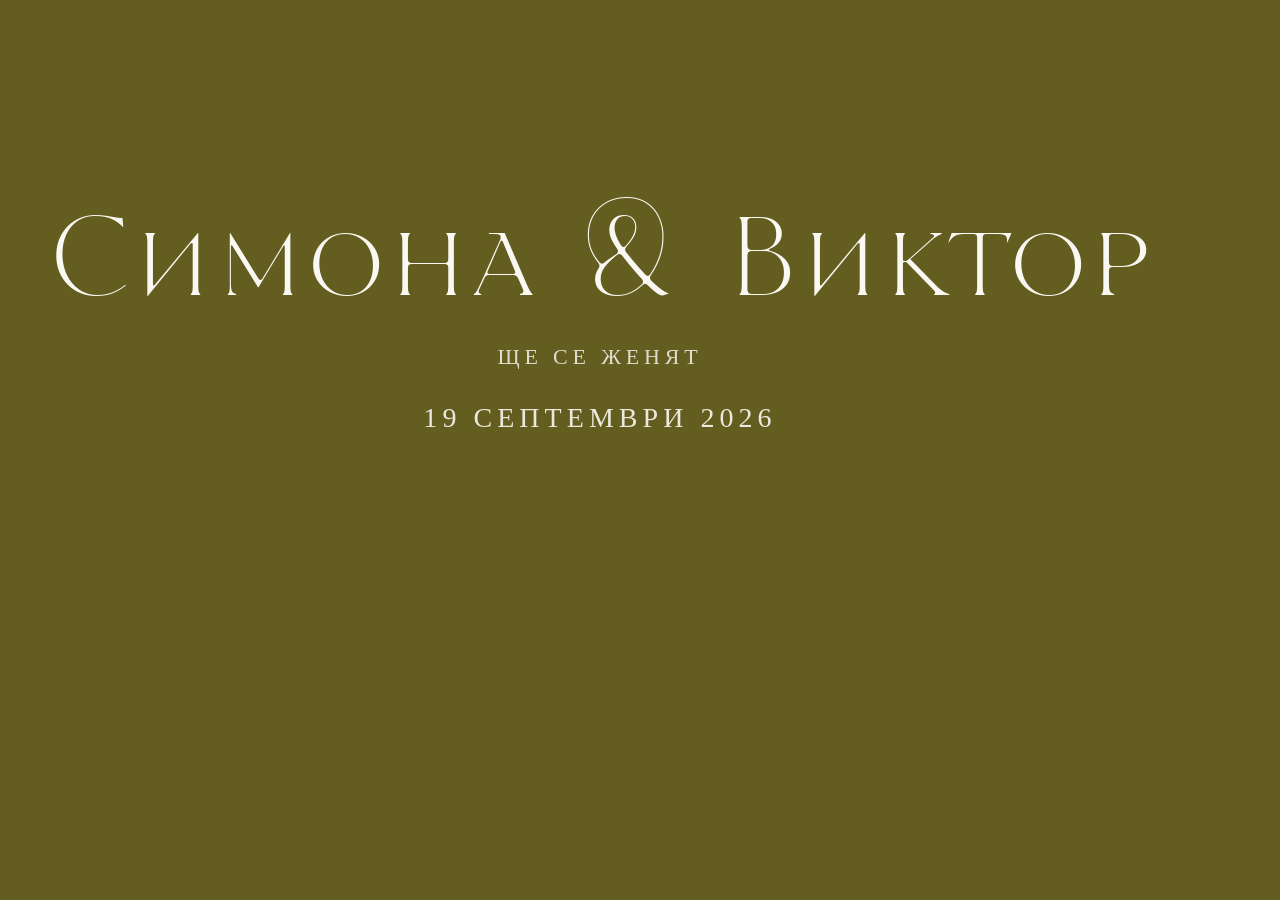
==== og-preview-source.html @ 6c48d744 "add preview html" ====
<!DOCTYPE html>
<html>
<head>
<meta charset="UTF-8">
<style>
  @font-face {
    font-family: 'WeddingHeader';
    src: url('fonts/TT Ricordi Trial Nobili.ttf') format('truetype');
  }
  * { margin: 0; padding: 0; box-sizing: border-box; }
  body {
    width: 1200px;
    height: 630px;
    background: #635d1f;
    display: flex;
    align-items: center;
    justify-content: center;
    overflow: hidden;
  }
  .card {
    display: flex;
    flex-direction: column;
    align-items: center;
    justify-content: center;
    text-align: center;
    color: #faf8f2;
    gap: 0;
  }
  .names {
    font-family: 'WeddingHeader', 'Georgia', serif;
    font-size: 112px;
    font-weight: 400;
    line-height: 1.08;
    letter-spacing: 0.01em;
    margin-bottom: 28px;
  }
  .tagline {
    font-family: 'Garamond', 'Georgia', serif;
    font-size: 22px;
    letter-spacing: 0.22em;
    text-transform: uppercase;
    opacity: 0.82;
    margin-bottom: 32px;
  }
  .date {
    font-family: 'Garamond', 'Georgia', serif;
    font-size: 28px;
    letter-spacing: 0.18em;
    text-transform: uppercase;
    opacity: 0.9;
  }
</style>
</head>
<body>
  <div class="card">
    <div class="names">Симона &amp; Виктор</div>
    <div class="tagline">ще се женят</div>
    <div class="date">19 септември 2026</div>
  </div>
</body>
</html>
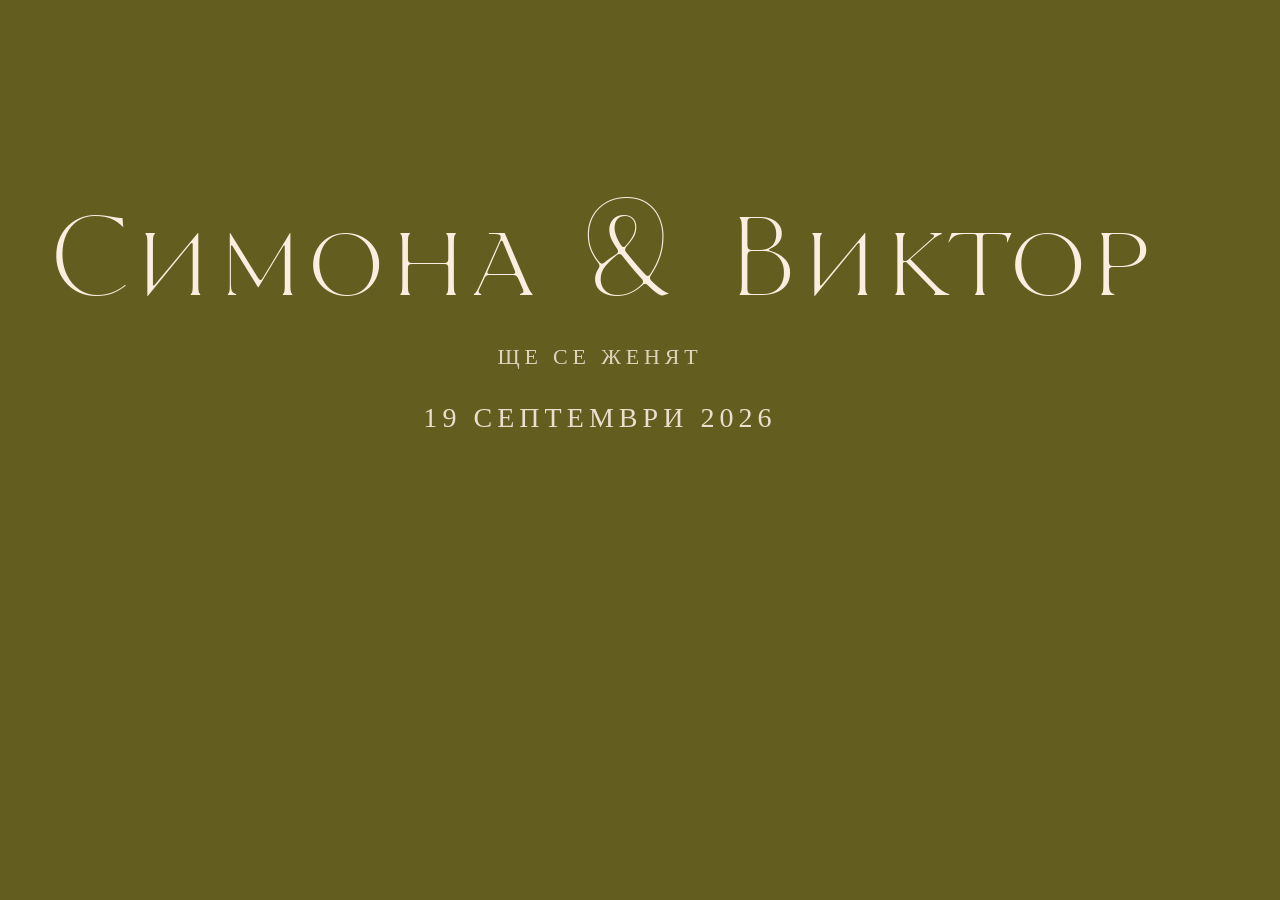
==== commit 6f241f78: "update white color" ====
--- a/og-preview-source.html
+++ b/og-preview-source.html
@@ -23,7 +23,7 @@
     align-items: center;
     justify-content: center;
     text-align: center;
-    color: #faf8f2;
+    color: #f9eee0;
     gap: 0;
   }
   .names {
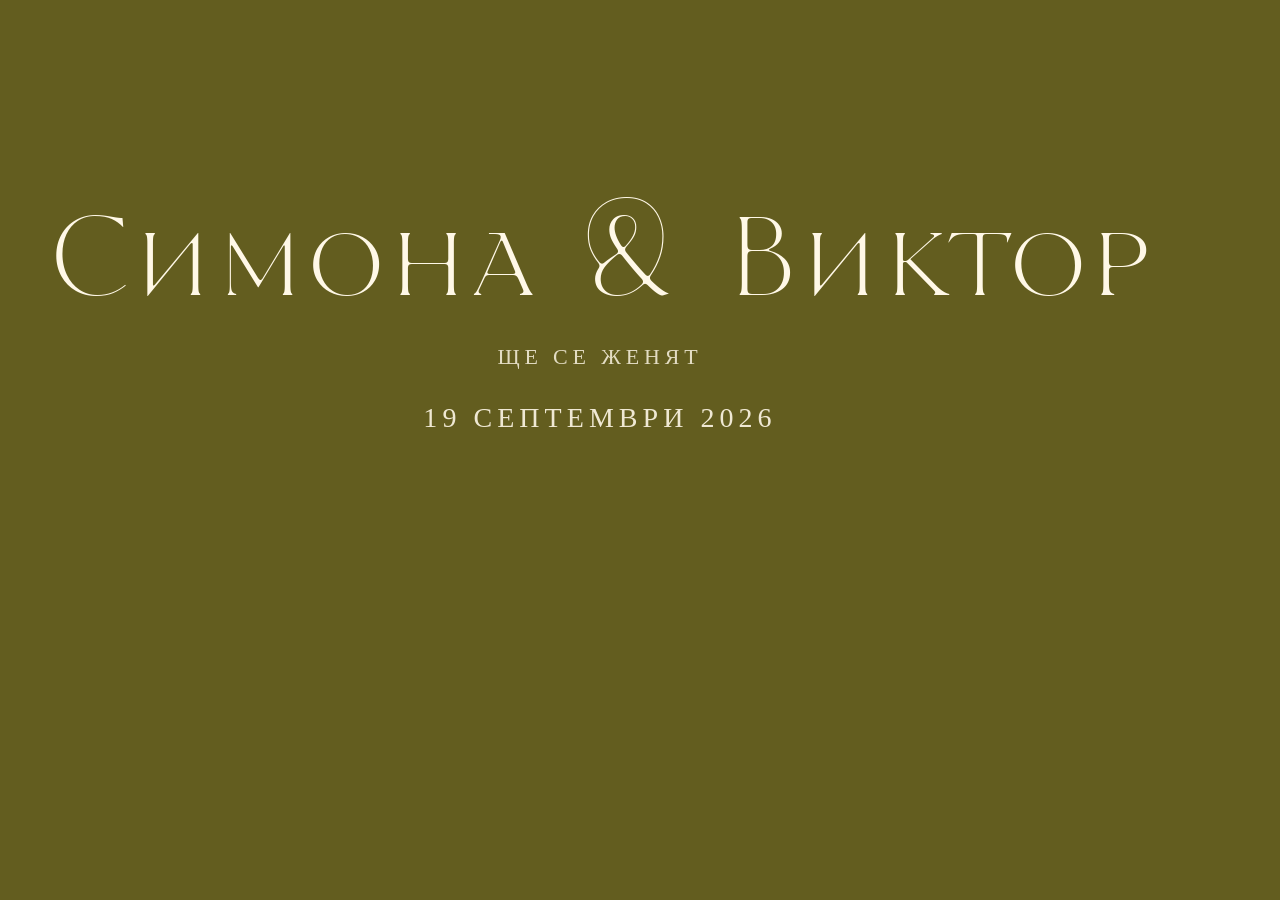
==== commit 4c8ac5da: "fix fontsize in venue section" ====
--- a/og-preview-source.html
+++ b/og-preview-source.html
@@ -23,7 +23,7 @@
     align-items: center;
     justify-content: center;
     text-align: center;
-    color: #f9eee0;
+    color: #FFF8E7;
     gap: 0;
   }
   .names {
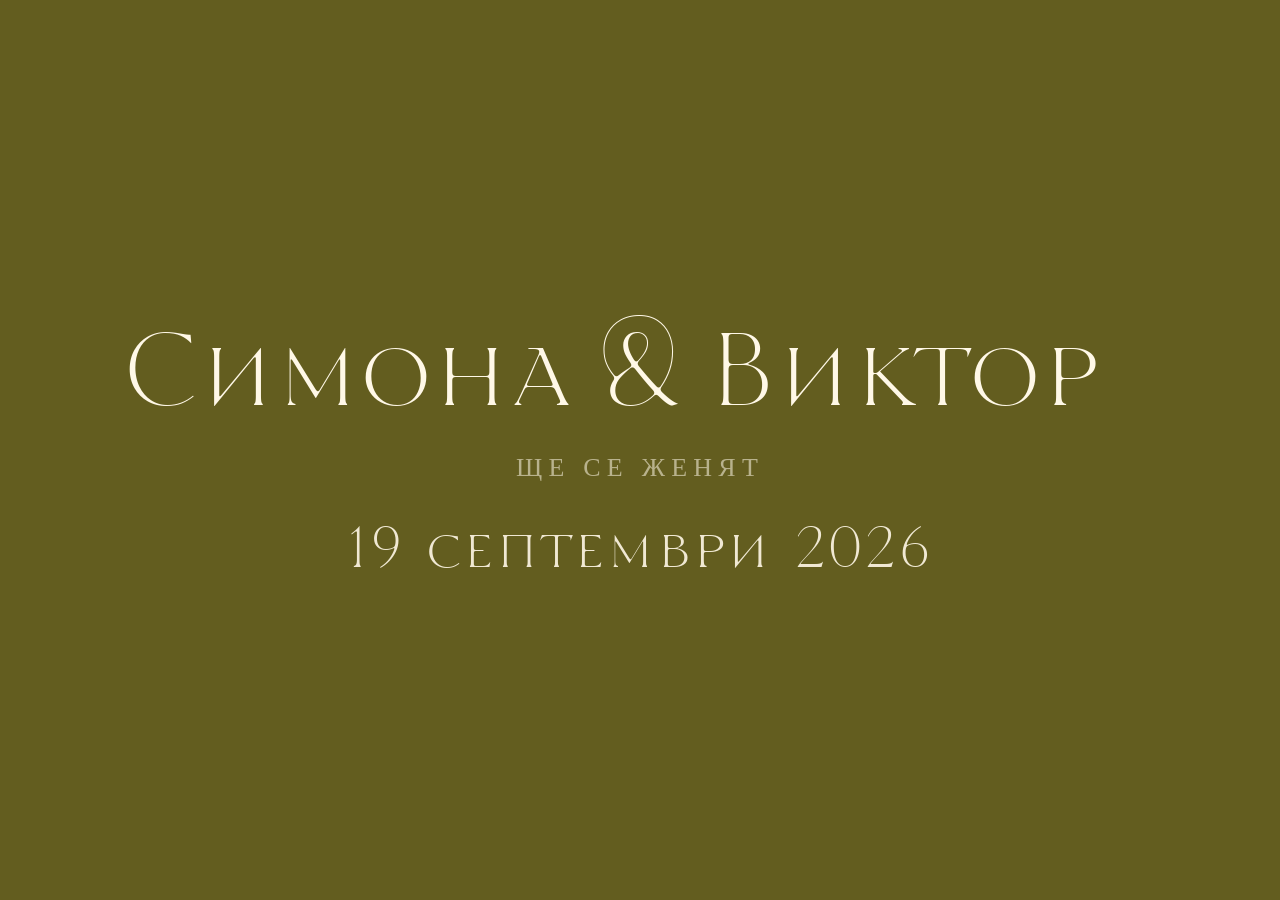
==== commit 862f2184: "og image final" ====
--- a/og-preview-source.html
+++ b/og-preview-source.html
@@ -8,52 +8,63 @@
     src: url('fonts/TT Ricordi Trial Nobili.ttf') format('truetype');
   }
   * { margin: 0; padding: 0; box-sizing: border-box; }
-  body {
+  html, body {
     width: 1200px;
     height: 630px;
-    background: #635d1f;
-    display: flex;
-    align-items: center;
-    justify-content: center;
+    margin: 0;
+    padding: 0;
     overflow: hidden;
   }
+  body {
+    background: #635d1f;
+  }
   .card {
+    position: fixed;
+    top: 50%;
+    left: 50%;
+    transform: translate(-50%, -50%);
     display: flex;
     flex-direction: column;
     align-items: center;
-    justify-content: center;
     text-align: center;
     color: #FFF8E7;
-    gap: 0;
+    width: 1040px;
   }
   .names {
     font-family: 'WeddingHeader', 'Georgia', serif;
-    font-size: 112px;
+    font-size: 103px;
     font-weight: 400;
     line-height: 1.08;
     letter-spacing: 0.01em;
     margin-bottom: 28px;
+    display: flex;
+    flex-direction: row;
+    align-items: center;
+    width: 100%;
   }
+  .names span:not(.amp) { flex: 1; }
+  .names span:first-child { text-align: right; }
+  .names span:last-child  { text-align: left; }
+  .names .amp { flex: 0; padding: 0 0.15em; }
   .tagline {
     font-family: 'Garamond', 'Georgia', serif;
-    font-size: 22px;
-    letter-spacing: 0.22em;
+    font-size: 26px;
+    letter-spacing: 0.24em;
     text-transform: uppercase;
-    opacity: 0.82;
-    margin-bottom: 32px;
+    opacity: 0.55;
+    margin-bottom: 24px;
   }
   .date {
-    font-family: 'Garamond', 'Georgia', serif;
-    font-size: 28px;
-    letter-spacing: 0.18em;
-    text-transform: uppercase;
+    font-family: 'WeddingHeader', 'Georgia', serif;
+    font-size: 58px;
+    letter-spacing: 0.04em;
     opacity: 0.9;
   }
 </style>
 </head>
 <body>
   <div class="card">
-    <div class="names">Симона &amp; Виктор</div>
+    <div class="names"><span>Симона</span><span class="amp">&amp;</span><span>Виктор</span></div>
     <div class="tagline">ще се женят</div>
     <div class="date">19 септември 2026</div>
   </div>
